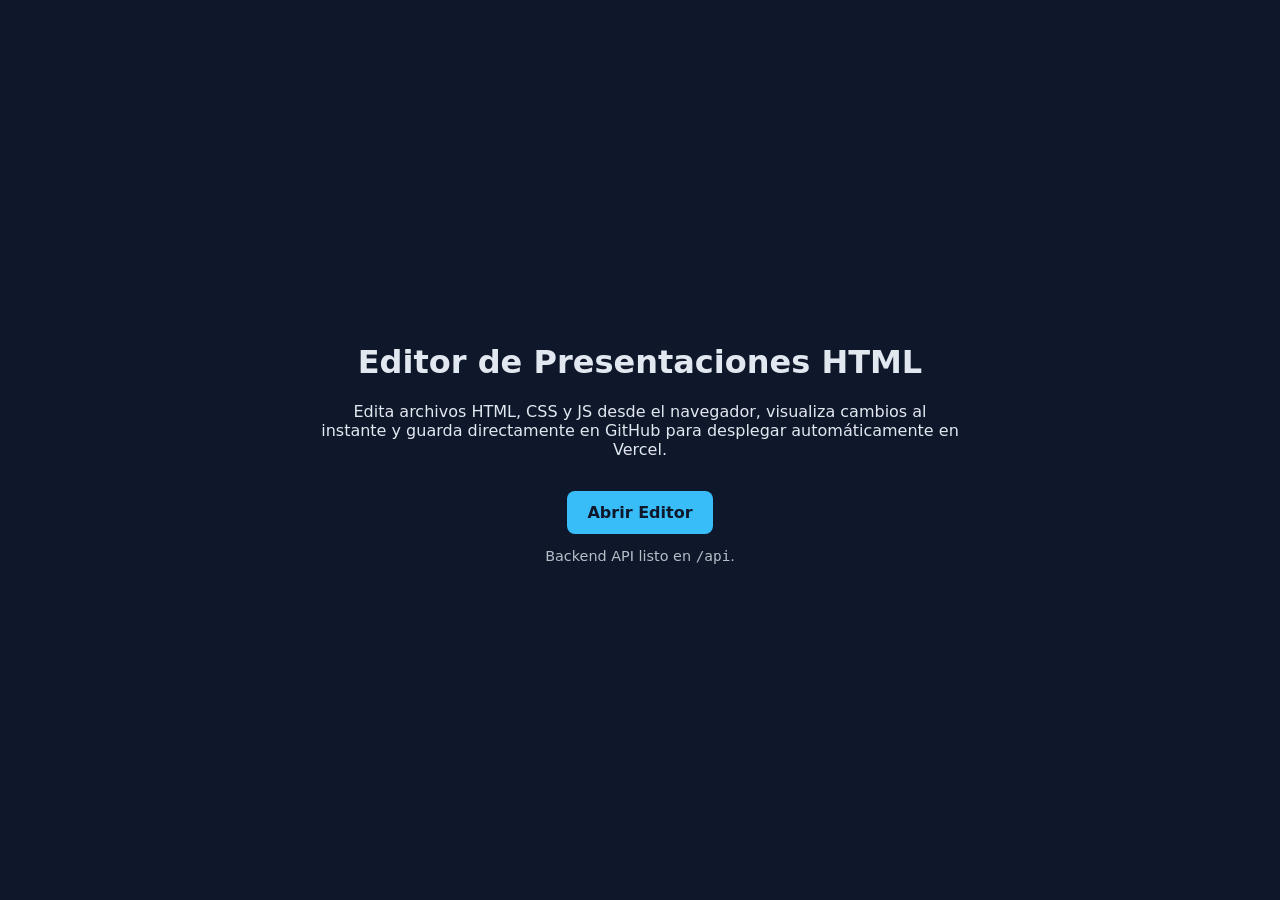
==== public/index.html @ 25512b2c "feat: add full HTML presentation editor with GitHub persistence" ====
<!doctype html>
<html lang="es">
  <head>
    <meta charset="UTF-8" />
    <meta name="viewport" content="width=device-width, initial-scale=1.0" />
    <title>Presentation HTML Editor</title>
    <style>
      body {
        margin: 0;
        font-family: Inter, system-ui, -apple-system, Segoe UI, Roboto, sans-serif;
        background: #0f172a;
        color: #e2e8f0;
        min-height: 100vh;
        display: grid;
        place-items: center;
      }
      main {
        max-width: 640px;
        padding: 2rem;
        text-align: center;
      }
      a {
        display: inline-block;
        margin-top: 1rem;
        color: #0f172a;
        background: #38bdf8;
        text-decoration: none;
        padding: 0.75rem 1.25rem;
        border-radius: 0.5rem;
        font-weight: 600;
      }
    </style>
  </head>
  <body>
    <main>
      <h1>Editor de Presentaciones HTML</h1>
      <p>
        Edita archivos HTML, CSS y JS desde el navegador, visualiza cambios al
        instante y guarda directamente en GitHub para desplegar automáticamente
        en Vercel.
      </p>
      <a href="/public/editor.html">Abrir Editor</a>
    </main>
    <script type="module" src="/js/app.js"></script>
  </body>
</html>
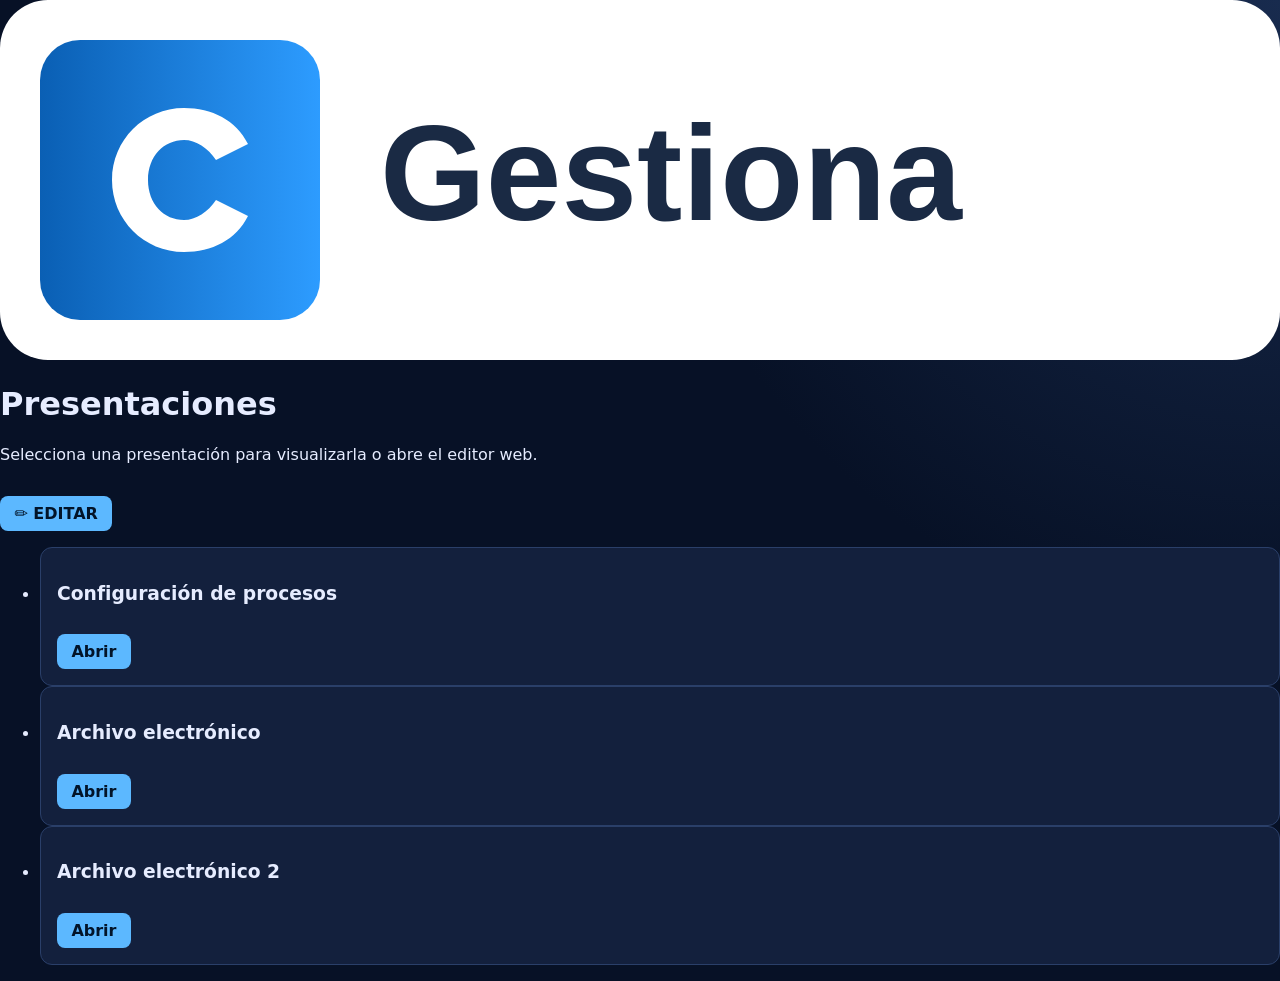
==== commit c3af6fe0: "feat: crear editor web HTML con persistencia GitHub y deploy Vercel" ====
--- a/public/index.html
+++ b/public/index.html
@@ -3,43 +3,23 @@
   <head>
     <meta charset="UTF-8" />
     <meta name="viewport" content="width=device-width, initial-scale=1.0" />
-    <title>Presentation HTML Editor</title>
+    <title>Presentaciones | Landing</title>
+    <link rel="stylesheet" href="/recursos/app.css" />
     <style>
-      body {
-        margin: 0;
-        font-family: Inter, system-ui, -apple-system, Segoe UI, Roboto, sans-serif;
-        background: #0f172a;
-        color: #e2e8f0;
-        min-height: 100vh;
-        display: grid;
-        place-items: center;
-      }
-      main {
-        max-width: 640px;
-        padding: 2rem;
-        text-align: center;
-      }
-      a {
-        display: inline-block;
-        margin-top: 1rem;
-        color: #0f172a;
-        background: #38bdf8;
-        text-decoration: none;
-        padding: 0.75rem 1.25rem;
-        border-radius: 0.5rem;
-        font-weight: 600;
-      }
+      .editor-cta { margin-top: 1rem; display: inline-flex; gap: .5rem; align-items: center; }
     </style>
   </head>
   <body>
-    <main>
-      <h1>Editor de Presentaciones HTML</h1>
-      <p>
-        Edita archivos HTML, CSS y JS desde el navegador, visualiza cambios al
-        instante y guarda directamente en GitHub para desplegar automáticamente
-        en Vercel.
-      </p>
-      <a href="/public/editor.html">Abrir Editor</a>
+    <main class="app-shell">
+      <header class="app-header">
+        <img src="/recursos/logo-gestiona.svg" alt="Gestiona" class="brand-logo" />
+        <h1>Presentaciones</h1>
+        <p class="lead">Selecciona una presentación para visualizarla o abre el editor web.</p>
+        <a class="btn editor-cta" href="/editor.html">✏️ EDITAR</a>
+      </header>
+      <section>
+        <ul id="presentations-list" class="cards"></ul>
+      </section>
     </main>
     <script type="module" src="/js/app.js"></script>
   </body>
--- a/recursos/app.css
+++ b/recursos/app.css
@@ -0,0 +1,72 @@
+:root {
+  --bg: #071126;
+  --card: #13203d;
+  --card-border: #2a3f69;
+  --text: #e6ecff;
+  --accent: #5cb8ff;
+}
+
+* { box-sizing: border-box; }
+
+body {
+  margin: 0;
+  min-height: 100vh;
+  font-family: Inter, system-ui, -apple-system, Segoe UI, Roboto, sans-serif;
+  background: radial-gradient(circle at top right, #182b4e, var(--bg) 40%);
+  color: var(--text);
+}
+
+.app {
+  max-width: 1080px;
+  margin: 0 auto;
+  padding: 2rem 1rem 3rem;
+}
+
+.hero {
+  position: relative;
+  overflow: hidden;
+  border: 1px solid var(--card-border);
+  border-radius: 14px;
+  background: rgba(19, 32, 61, 0.82);
+  padding: 1.25rem;
+}
+
+.hero__bg {
+  position: absolute;
+  right: -120px;
+  top: -40px;
+  width: 420px;
+  opacity: .55;
+  pointer-events: none;
+}
+
+.grid {
+  margin-top: 1rem;
+  display: grid;
+  grid-template-columns: repeat(auto-fit, minmax(260px, 1fr));
+  gap: 1rem;
+}
+
+.card {
+  border: 1px solid var(--card-border);
+  background: var(--card);
+  border-radius: 12px;
+  padding: 1rem;
+  animation: fadeUp .45s ease both;
+}
+
+.btn {
+  margin-top: .75rem;
+  display: inline-block;
+  color: #021429;
+  background: var(--accent);
+  padding: .5rem .9rem;
+  border-radius: 8px;
+  text-decoration: none;
+  font-weight: 600;
+}
+
+@keyframes fadeUp {
+  from { transform: translateY(8px); opacity: 0; }
+  to { transform: translateY(0); opacity: 1; }
+}
